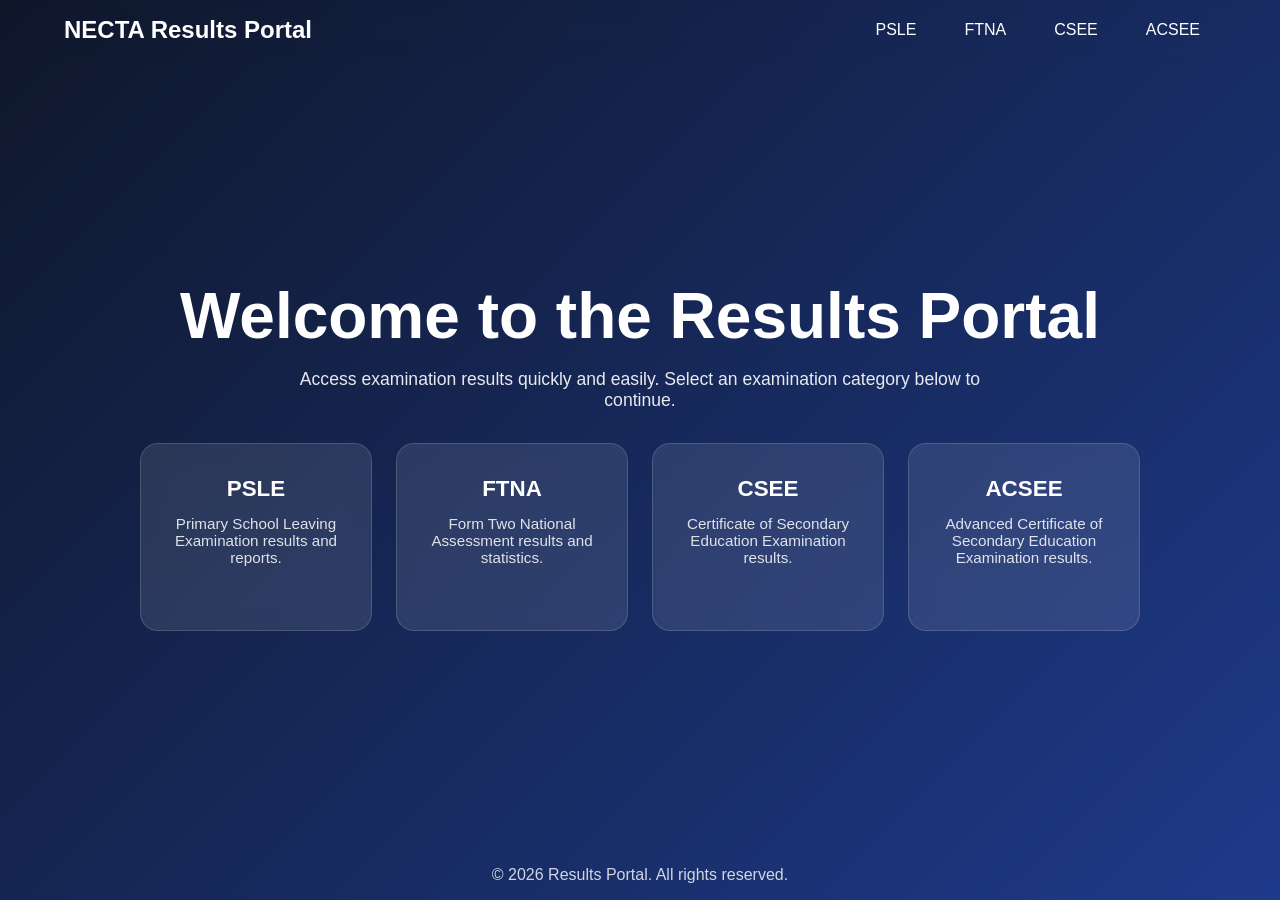
==== index.html @ 45ec9c3a "api added and created modules" ====
<!DOCTYPE html>
<html lang="en">
<head>
  <meta charset="UTF-8">
  <meta name="viewport" content="width=device-width, initial-scale=1.0">
  <title>NECTA Results Portal</title>

  <style>
    * {
      margin: 0;
      padding: 0;
      box-sizing: border-box;
    }

    body {
      font-family: "Segoe UI", Tahoma, Geneva, Verdana, sans-serif;
      min-height: 100vh;
      background: linear-gradient(135deg, #0f172a, #1e3a8a);
      color: white;
      display: flex;
      flex-direction: column;
    }

    header {
      padding: 1rem 5%;
      display: flex;
      justify-content: space-between;
      align-items: center;
      backdrop-filter: blur(10px);
    }

    .logo {
      font-size: 1.5rem;
      font-weight: 700;
    }

    nav ul {
      list-style: none;
      display: flex;
      gap: 1rem;
    }

    nav a {
      color: white;
      text-decoration: none;
      padding: 0.6rem 1rem;
      border-radius: 8px;
      transition: all 0.3s ease;
    }

    nav a:hover {
      background: rgba(255,255,255,0.15);
    }

    .hero {
      flex: 1;
      display: flex;
      flex-direction: column;
      justify-content: center;
      align-items: center;
      padding: 2rem;
      text-align: center;
    }

    .hero h1 {
      font-size: clamp(2.2rem, 5vw, 4rem);
      margin-bottom: 1rem;
    }

    .hero p {
      max-width: 700px;
      font-size: 1.1rem;
      opacity: 0.9;
      margin-bottom: 2rem;
    }

    .cards {
      display: grid;
      grid-template-columns: repeat(auto-fit, minmax(220px, 1fr));
      gap: 1.5rem;
      width: 100%;
      max-width: 1000px;
    }

    .card {
      background: rgba(255,255,255,0.1);
      backdrop-filter: blur(10px);
      padding: 2rem;
      border-radius: 18px;
      text-decoration: none;
      color: white;
      transition: all 0.3s ease;
      border: 1px solid rgba(255,255,255,0.15);
    }

    .card:hover {
      transform: translateY(-8px);
      background: rgba(255,255,255,0.18);
    }

    .card h3 {
      margin-bottom: 0.8rem;
      font-size: 1.4rem;
    }

    .card p {
      font-size: 0.95rem;
      opacity: 0.85;
    }

    footer {
      text-align: center;
      padding: 1rem;
      opacity: 0.8;
    }

    @media (max-width: 768px) {
      header {
        flex-direction: column;
        gap: 1rem;
      }

      nav ul {
        flex-wrap: wrap;
        justify-content: center;
      }

      .hero {
        padding: 1.5rem;
      }
    }
  </style>
</head>
<body>

<header>
  <div class="logo">NECTA Results Portal</div>

  <nav>
    <ul>
      <li><a href="/psle">PSLE</a></li>
      <li><a href="/ftna">FTNA</a></li>
      <li><a href="/csee">CSEE</a></li>
      <li><a href="/acsee">ACSEE</a></li>
    </ul>
  </nav>
</header>

<main class="hero">
  <h1>Welcome to the Results Portal</h1>
  <p>
    Access examination results quickly and easily. Select an examination category below to continue.
  </p>

  <div class="cards">
    <a href="/psle" class="card">
      <h3>PSLE</h3>
      <p>Primary School Leaving Examination results and reports.</p>
    </a>

    <a href="/ftna" class="card">
      <h3>FTNA</h3>
      <p>Form Two National Assessment results and statistics.</p>
    </a>

    <a href="/csee" class="card">
      <h3>CSEE</h3>
      <p>Certificate of Secondary Education Examination results.</p>
    </a>

    <a href="/acsee" class="card">
      <h3>ACSEE</h3>
      <p>Advanced Certificate of Secondary Education Examination results.</p>
    </a>
  </div>
</main>

<footer>
  © 2026 Results Portal. All rights reserved.
</footer>

</body>
</html>
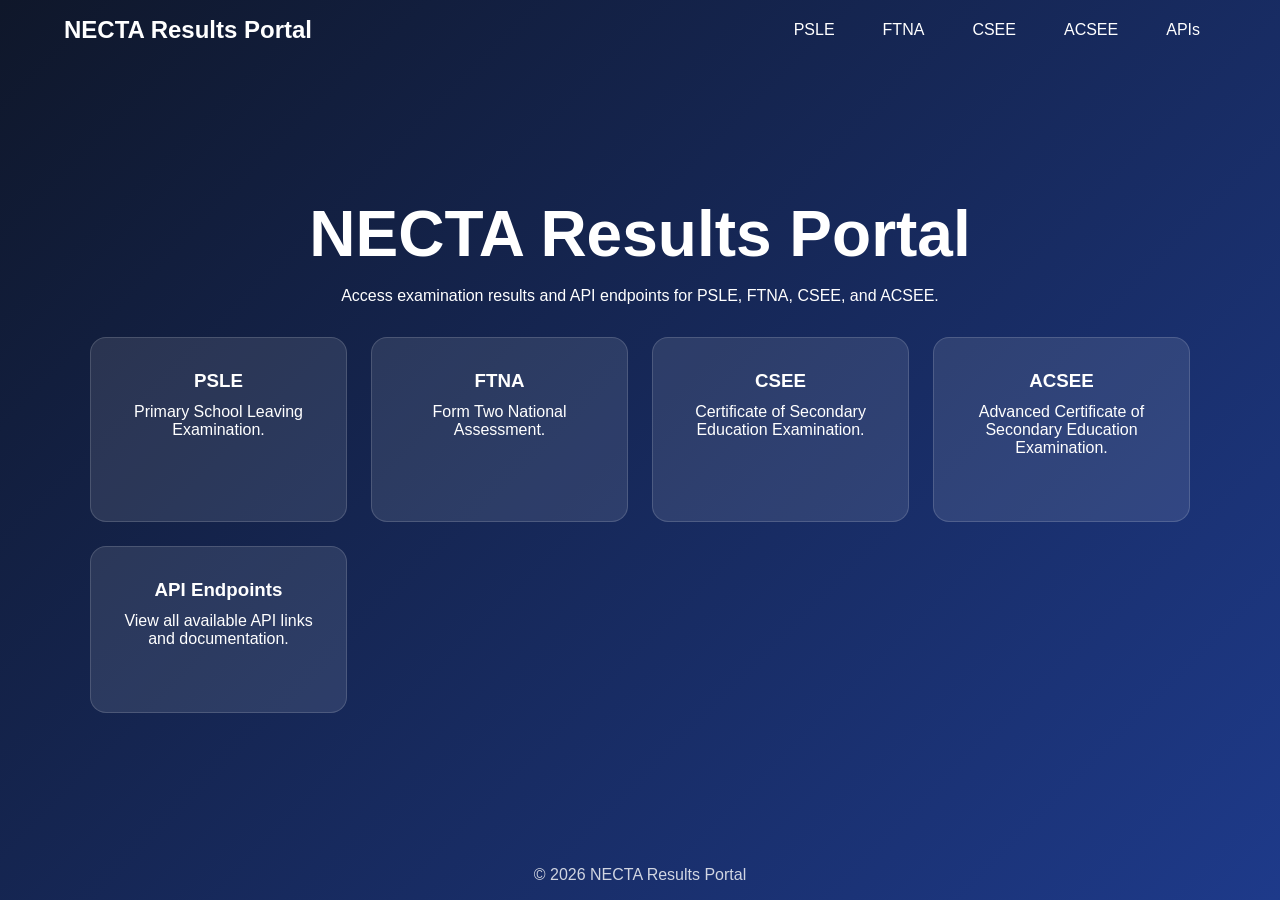
==== commit d7e16daf: "apis at homepage and a page for it" ====
--- a/index.html
+++ b/index.html
@@ -6,128 +6,103 @@
   <title>NECTA Results Portal</title>
 
   <style>
-    * {
-      margin: 0;
-      padding: 0;
-      box-sizing: border-box;
+    *{
+      margin:0;
+      padding:0;
+      box-sizing:border-box;
     }
 
-    body {
-      font-family: "Segoe UI", Tahoma, Geneva, Verdana, sans-serif;
-      min-height: 100vh;
-      background: linear-gradient(135deg, #0f172a, #1e3a8a);
-      color: white;
-      display: flex;
-      flex-direction: column;
+    body{
+      font-family:Segoe UI,Tahoma,Geneva,Verdana,sans-serif;
+      min-height:100vh;
+      background:linear-gradient(135deg,#0f172a,#1e3a8a);
+      color:#fff;
+      display:flex;
+      flex-direction:column;
     }
 
-    header {
-      padding: 1rem 5%;
-      display: flex;
-      justify-content: space-between;
-      align-items: center;
-      backdrop-filter: blur(10px);
+    header{
+      padding:1rem 5%;
+      display:flex;
+      justify-content:space-between;
+      align-items:center;
     }
 
-    .logo {
-      font-size: 1.5rem;
-      font-weight: 700;
+    .logo{
+      font-size:1.5rem;
+      font-weight:bold;
     }
 
-    nav ul {
-      list-style: none;
-      display: flex;
-      gap: 1rem;
+    nav ul{
+      list-style:none;
+      display:flex;
+      gap:1rem;
+      flex-wrap:wrap;
     }
 
-    nav a {
-      color: white;
-      text-decoration: none;
-      padding: 0.6rem 1rem;
-      border-radius: 8px;
-      transition: all 0.3s ease;
+    nav a{
+      color:white;
+      text-decoration:none;
+      padding:.7rem 1rem;
+      border-radius:8px;
+      transition:.3s;
     }
 
-    nav a:hover {
-      background: rgba(255,255,255,0.15);
+    nav a:hover{
+      background:rgba(255,255,255,.15);
     }
 
-    .hero {
-      flex: 1;
-      display: flex;
-      flex-direction: column;
-      justify-content: center;
-      align-items: center;
-      padding: 2rem;
-      text-align: center;
+    .hero{
+      flex:1;
+      display:flex;
+      flex-direction:column;
+      justify-content:center;
+      align-items:center;
+      text-align:center;
+      padding:2rem;
     }
 
-    .hero h1 {
-      font-size: clamp(2.2rem, 5vw, 4rem);
-      margin-bottom: 1rem;
+    .hero h1{
+      font-size:clamp(2rem,5vw,4rem);
+      margin-bottom:1rem;
     }
 
-    .hero p {
-      max-width: 700px;
-      font-size: 1.1rem;
-      opacity: 0.9;
-      margin-bottom: 2rem;
+    .hero p{
+      max-width:700px;
+      margin-bottom:2rem;
     }
 
-    .cards {
-      display: grid;
-      grid-template-columns: repeat(auto-fit, minmax(220px, 1fr));
-      gap: 1.5rem;
-      width: 100%;
-      max-width: 1000px;
+    .cards{
+      display:grid;
+      grid-template-columns:repeat(auto-fit,minmax(220px,1fr));
+      gap:1.5rem;
+      width:100%;
+      max-width:1100px;
     }
 
-    .card {
-      background: rgba(255,255,255,0.1);
-      backdrop-filter: blur(10px);
-      padding: 2rem;
-      border-radius: 18px;
-      text-decoration: none;
-      color: white;
-      transition: all 0.3s ease;
-      border: 1px solid rgba(255,255,255,0.15);
+    .card{
+      background:rgba(255,255,255,.1);
+      border:1px solid rgba(255,255,255,.15);
+      padding:2rem;
+      border-radius:16px;
+      text-decoration:none;
+      color:white;
+      transition:.3s;
     }
 
-    .card:hover {
-      transform: translateY(-8px);
-      background: rgba(255,255,255,0.18);
+    .card:hover{
+      transform:translateY(-5px);
+      background:rgba(255,255,255,.18);
     }
 
-    .card h3 {
-      margin-bottom: 0.8rem;
-      font-size: 1.4rem;
+    .card h3{
+      margin-bottom:.7rem;
     }
 
-    .card p {
-      font-size: 0.95rem;
-      opacity: 0.85;
-    }
-
-    footer {
-      text-align: center;
-      padding: 1rem;
-      opacity: 0.8;
-    }
-
-    @media (max-width: 768px) {
-      header {
-        flex-direction: column;
-        gap: 1rem;
-      }
-
-      nav ul {
-        flex-wrap: wrap;
-        justify-content: center;
-      }
-
-      .hero {
-        padding: 1.5rem;
-      }
+    footer{
+      text-align:center;
+      padding:1rem;
+      opacity:.8;
     }
   </style>
 </head>
@@ -142,41 +117,48 @@
       <li><a href="/ftna">FTNA</a></li>
       <li><a href="/csee">CSEE</a></li>
       <li><a href="/acsee">ACSEE</a></li>
+      <li><a href="/apis.html">APIs</a></li>
     </ul>
   </nav>
 </header>
 
 <main class="hero">
-  <h1>Welcome to the Results Portal</h1>
+  <h1>NECTA Results Portal</h1>
   <p>
-    Access examination results quickly and easily. Select an examination category below to continue.
+    Access examination results and API endpoints for PSLE, FTNA,
+    CSEE, and ACSEE.
   </p>
 
   <div class="cards">
     <a href="/psle" class="card">
       <h3>PSLE</h3>
-      <p>Primary School Leaving Examination results and reports.</p>
+      <p>Primary School Leaving Examination.</p>
     </a>
 
     <a href="/ftna" class="card">
       <h3>FTNA</h3>
-      <p>Form Two National Assessment results and statistics.</p>
+      <p>Form Two National Assessment.</p>
     </a>
 
     <a href="/csee" class="card">
       <h3>CSEE</h3>
-      <p>Certificate of Secondary Education Examination results.</p>
+      <p>Certificate of Secondary Education Examination.</p>
     </a>
 
     <a href="/acsee" class="card">
       <h3>ACSEE</h3>
-      <p>Advanced Certificate of Secondary Education Examination results.</p>
+      <p>Advanced Certificate of Secondary Education Examination.</p>
+    </a>
+
+    <a href="/apis.html" class="card">
+      <h3>API Endpoints</h3>
+      <p>View all available API links and documentation.</p>
     </a>
   </div>
 </main>
 
 <footer>
-  © 2026 Results Portal. All rights reserved.
+  © 2026 NECTA Results Portal
 </footer>
 
 </body>
